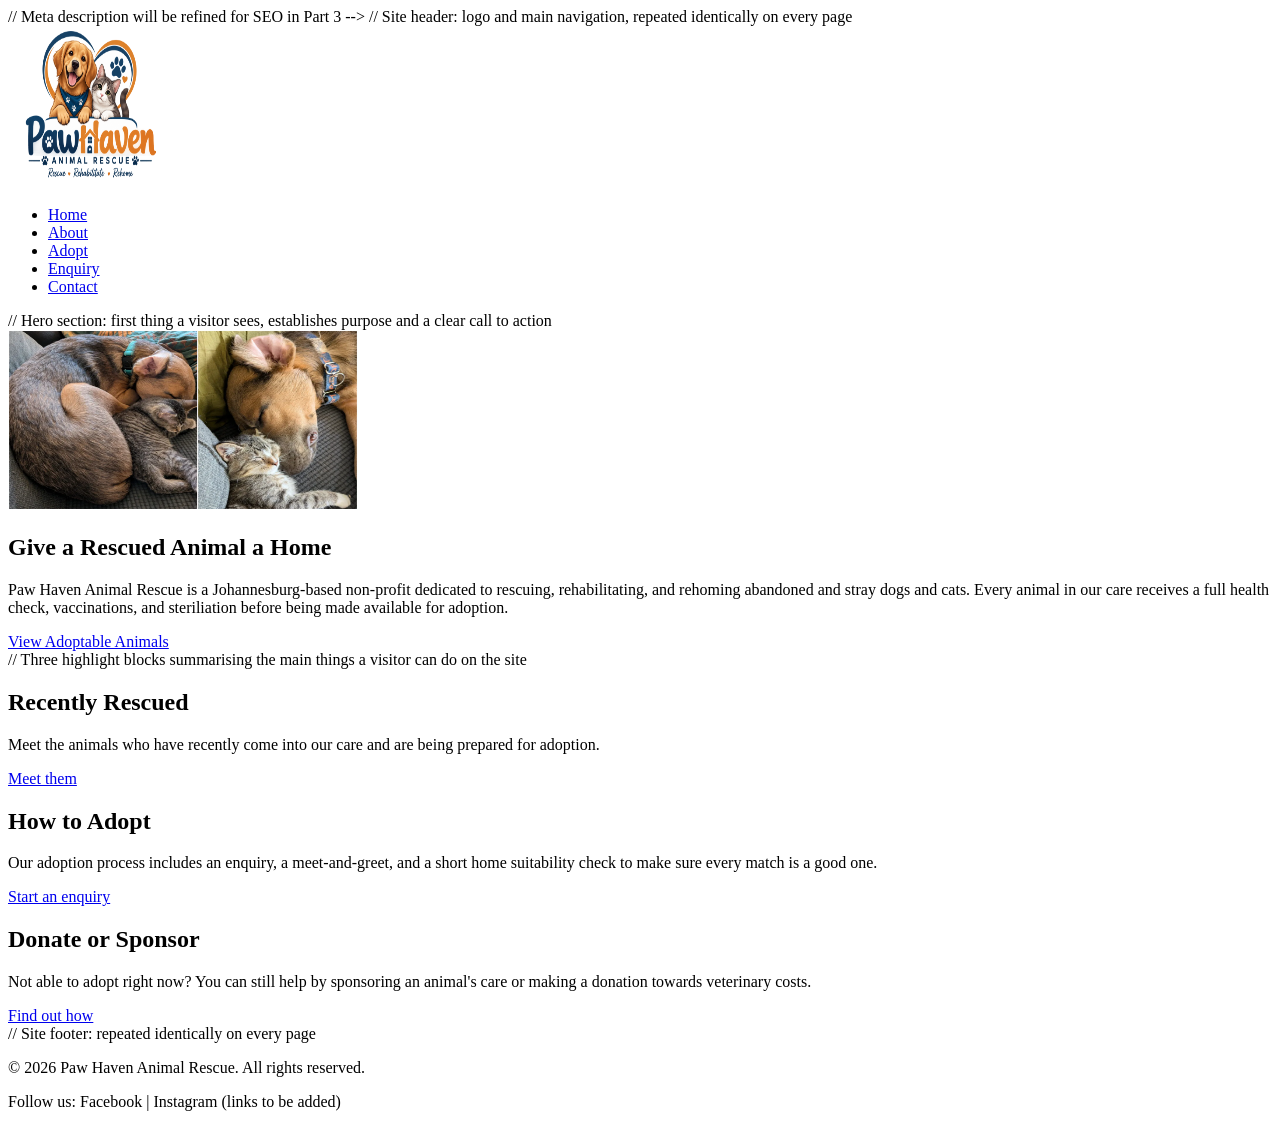
==== index.html @ 8718e5ca "Update budget section with detailed cost estimates and notes for Year 1" ====
<!DOCTYPE html>
<html lang="en">
<head>
    <meta charset="UTF-8">
    <meta name="viewport" content="width=device-width, initial-scale=1.0">
    <title>Paw Haven Animal Rescue | Home</title>
    // Meta description will be refined for SEO in Part 3 -->
    <meta name="description" content="Paw Haven Animal Rescue is a Johannesburg-based non-profit dedicated to rescuing, rehabilitating, and rehoming abandoned and stray animals.">
</head>
<body>

    // Site header: logo and main navigation, repeated identically on every page
    <header>
    <img src="images/logo.png" alt="Paw Haven Animal Rescue logo" width="165" height="160">
        <nav>
            <ul>
                <li><a href="index.html">Home</a></li>
                <li><a href="about.html">About</a></li>
                <li><a href="adopt.html">Adopt</a></li>
                <li><a href="enquiry.html">Enquiry</a></li>
                <li><a href="contact.html">Contact</a></li>
            </ul>
        </nav>
    </header>

<main>
        // Hero section: first thing a visitor sees, establishes purpose and a clear call to action
        <section id="hero">
            <img src="images\Rescued dog and cat.webp"alt="Rescued dog and cat at Paw Haven shelter"width="350" height="180">
            <h1>Give a Rescued Animal a Home</h1>
            <p>Paw Haven Animal Rescue is a Johannesburg-based non-profit dedicated to rescuing,
                rehabilitating, and rehoming abandoned and stray dogs and cats. Every animal in our
                care receives a full health check, vaccinations, and steriliation before being made
                available for adoption.</p>
            <a href="adopt.html">View Adoptable Animals</a>
        </section>

        // Three highlight blocks summarising the main things a visitor can do on the site
        <section id="highlights">
            <article>
                <h2>Recently Rescued</h2>
                <p>Meet the animals who have recently come into our care and are being prepared
                    for adoption.</p>
                <a href="adopt.html">Meet them</a>
            </article>
            <article>
                <h2>How to Adopt</h2>
                <p>Our adoption process includes an enquiry, a meet-and-greet, and a short home
                    suitability check to make sure every match is a good one.</p>
                <a href="enquiry.html">Start an enquiry</a>
            </article>
            <article>
                <h2>Donate or Sponsor</h2>
                <p>Not able to adopt right now? You can still help by sponsoring an animal's care
                    or making a donation towards veterinary costs.</p>
                <a href="enquiry.html">Find out how</a>
            </article>
        </section>
    </main>

    // Site footer: repeated identically on every page
    <footer>
        <p>&copy; 2026 Paw Haven Animal Rescue. All rights reserved.</p>
        <p>Follow us: Facebook | Instagram (links to be added)</p>
    </footer>

</body>
</html>
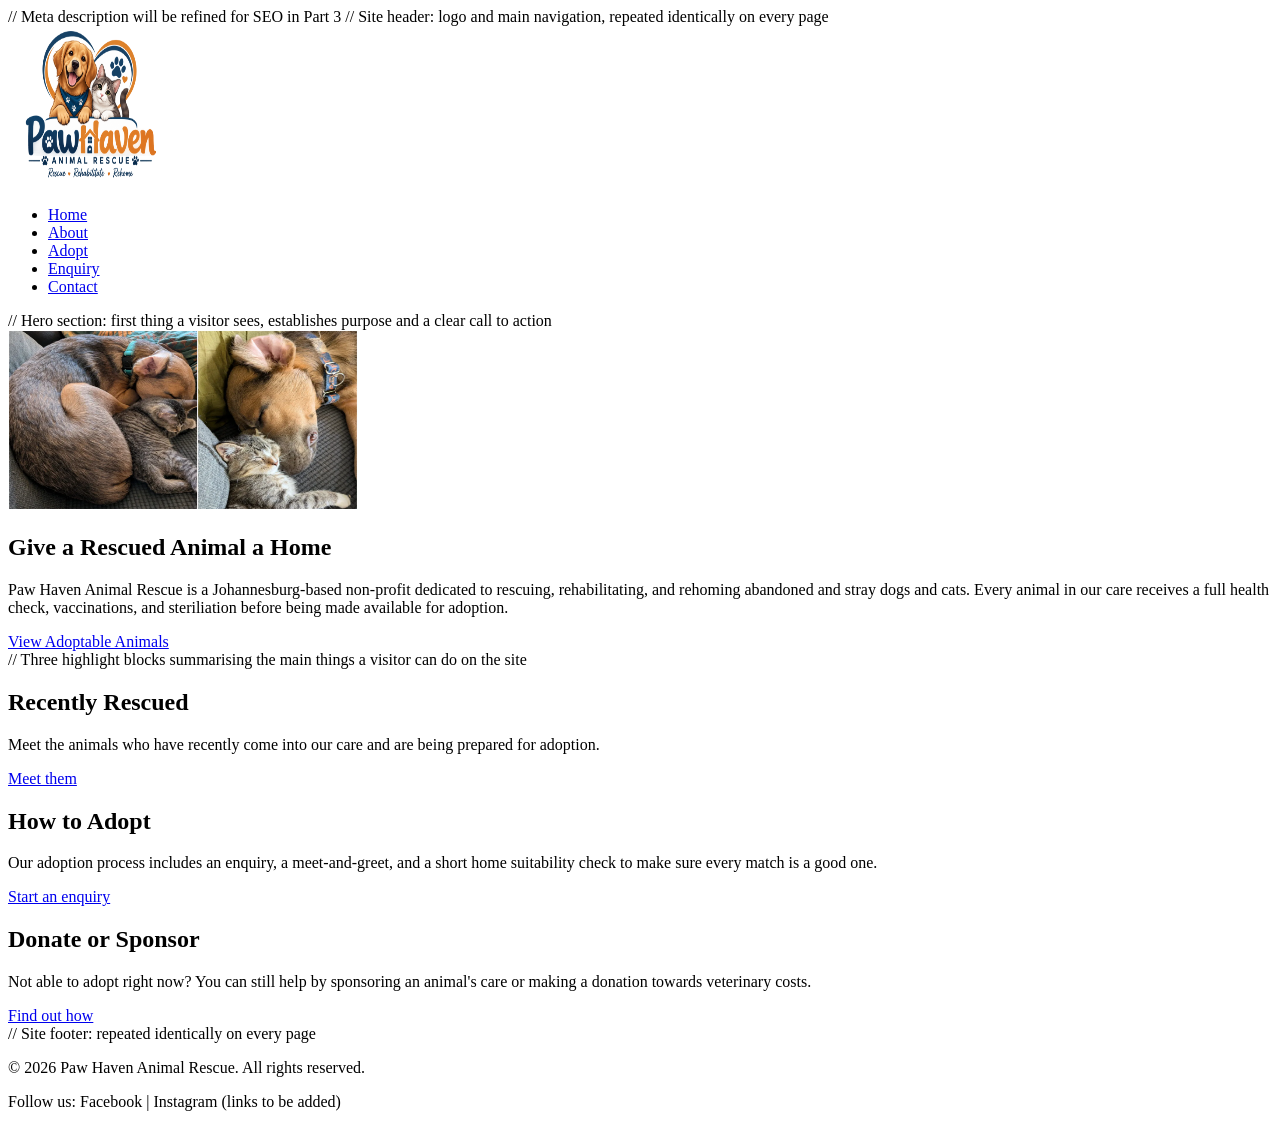
==== commit 77393bc0: "Fix comment formatting in index.html for clarity" ====
--- a/index.html
+++ b/index.html
@@ -4,8 +4,9 @@
     <meta charset="UTF-8">
     <meta name="viewport" content="width=device-width, initial-scale=1.0">
     <title>Paw Haven Animal Rescue | Home</title>
-    // Meta description will be refined for SEO in Part 3 -->
+    // Meta description will be refined for SEO in Part 3 
     <meta name="description" content="Paw Haven Animal Rescue is a Johannesburg-based non-profit dedicated to rescuing, rehabilitating, and rehoming abandoned and stray animals.">
+    <link rel="stylesheet" href="css/style.css">
 </head>
 <body>
 
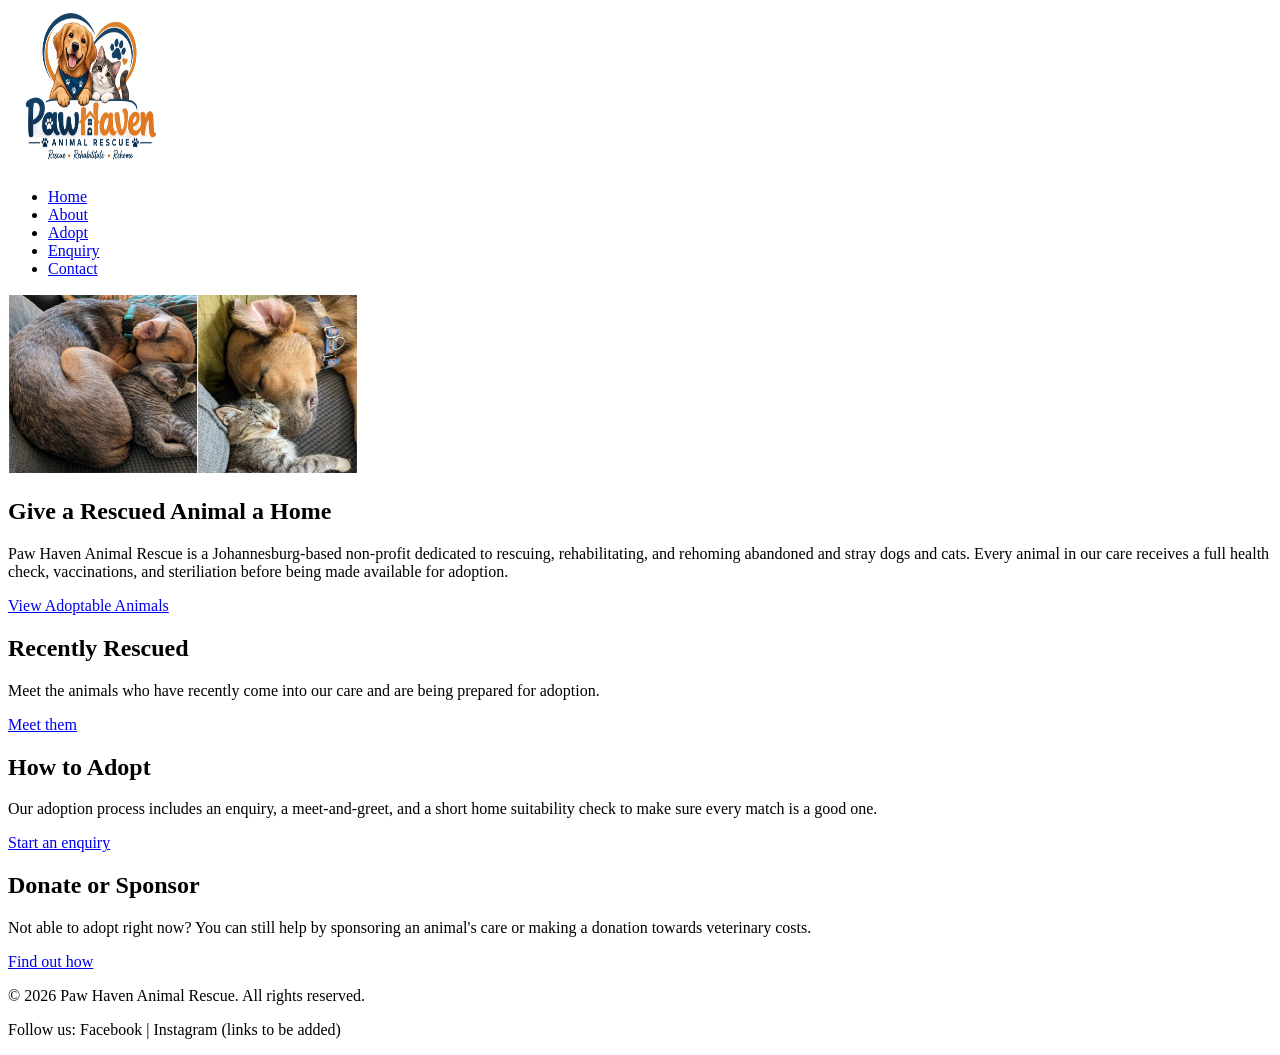
==== commit df9d0b17: "Remove stylesheet links and update comments to HTML syntax in multiple pages" ====
--- a/index.html
+++ b/index.html
@@ -4,13 +4,12 @@
     <meta charset="UTF-8">
     <meta name="viewport" content="width=device-width, initial-scale=1.0">
     <title>Paw Haven Animal Rescue | Home</title>
-    // Meta description will be refined for SEO in Part 3 
+    <!-- Meta description will be refined for SEO in Part 3 -->
     <meta name="description" content="Paw Haven Animal Rescue is a Johannesburg-based non-profit dedicated to rescuing, rehabilitating, and rehoming abandoned and stray animals.">
-    <link rel="stylesheet" href="css/style.css">
 </head>
 <body>
 
-    // Site header: logo and main navigation, repeated identically on every page
+    <!-- Site header: logo and main navigation, repeated identically on every page -->
     <header>
     <img src="images/logo.png" alt="Paw Haven Animal Rescue logo" width="165" height="160">
         <nav>
@@ -25,7 +24,7 @@
     </header>
 
 <main>
-        // Hero section: first thing a visitor sees, establishes purpose and a clear call to action
+        <!-- Hero section: first thing a visitor sees, establishes purpose and a clear call to action -->
         <section id="hero">
             <img src="images\Rescued dog and cat.webp"alt="Rescued dog and cat at Paw Haven shelter"width="350" height="180">
             <h1>Give a Rescued Animal a Home</h1>
@@ -36,7 +35,7 @@
             <a href="adopt.html">View Adoptable Animals</a>
         </section>
 
-        // Three highlight blocks summarising the main things a visitor can do on the site
+        <!-- Three highlight blocks summarising the main things a visitor can do on the site -->
         <section id="highlights">
             <article>
                 <h2>Recently Rescued</h2>
@@ -59,7 +58,7 @@
         </section>
     </main>
 
-    // Site footer: repeated identically on every page
+    <!-- Site footer: repeated identically on every page -->
     <footer>
         <p>&copy; 2026 Paw Haven Animal Rescue. All rights reserved.</p>
         <p>Follow us: Facebook | Instagram (links to be added)</p>
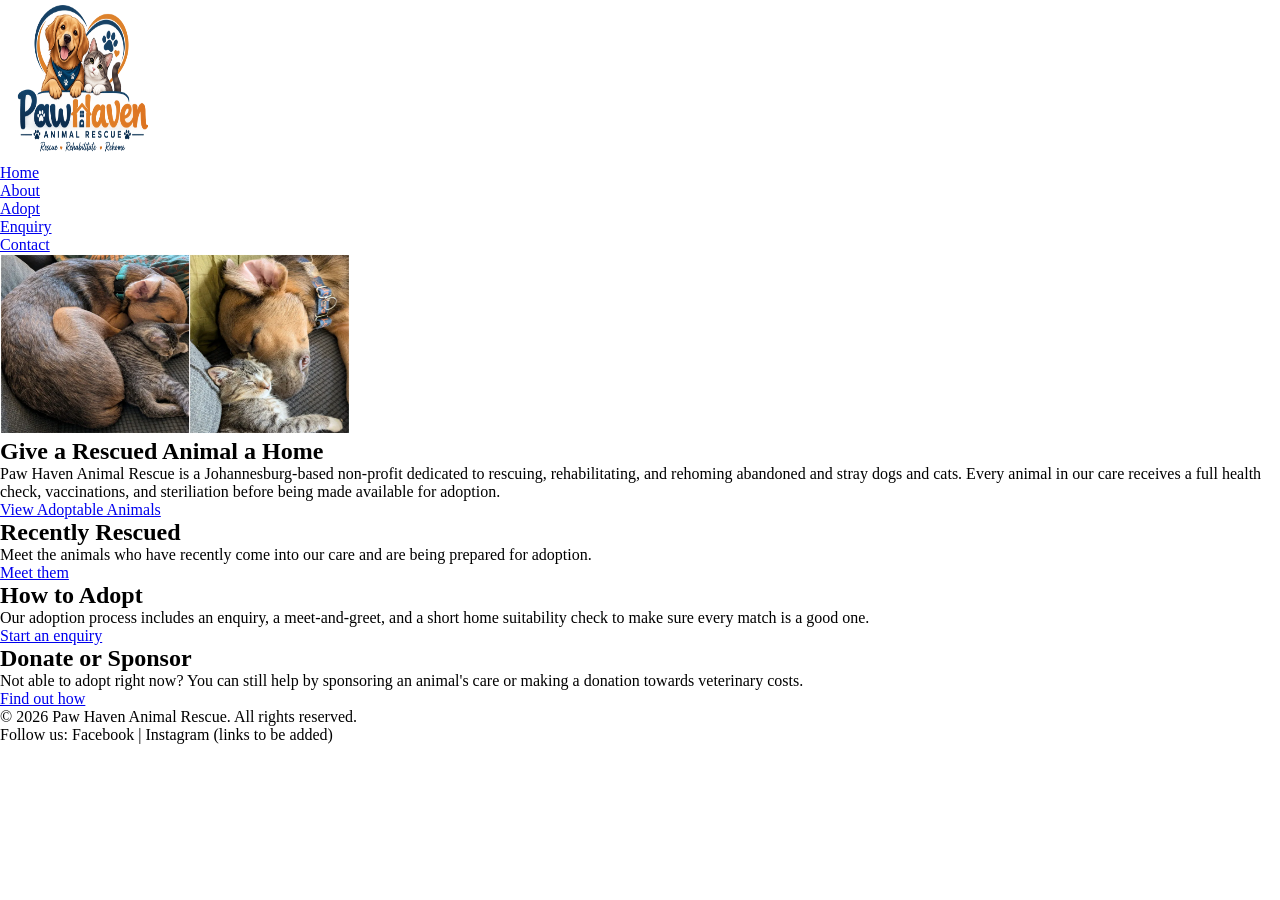
==== commit 98cff3df: "Add stylesheet link to about, adopt, contact, enquiry, and index pages" ====
--- a/index.html
+++ b/index.html
@@ -6,6 +6,7 @@
     <title>Paw Haven Animal Rescue | Home</title>
     <!-- Meta description will be refined for SEO in Part 3 -->
     <meta name="description" content="Paw Haven Animal Rescue is a Johannesburg-based non-profit dedicated to rescuing, rehabilitating, and rehoming abandoned and stray animals.">
+     <link rel="stylesheet" href="css/style.css">
 </head>
 <body>
 
--- a/css/style.css
+++ b/css/style.css
@@ -0,0 +1,5 @@
+* {
+    margin: 0;
+    padding: 0;
+    box-sizing: border-box; /* padding/border are included in an element's width, not added on top */
+}
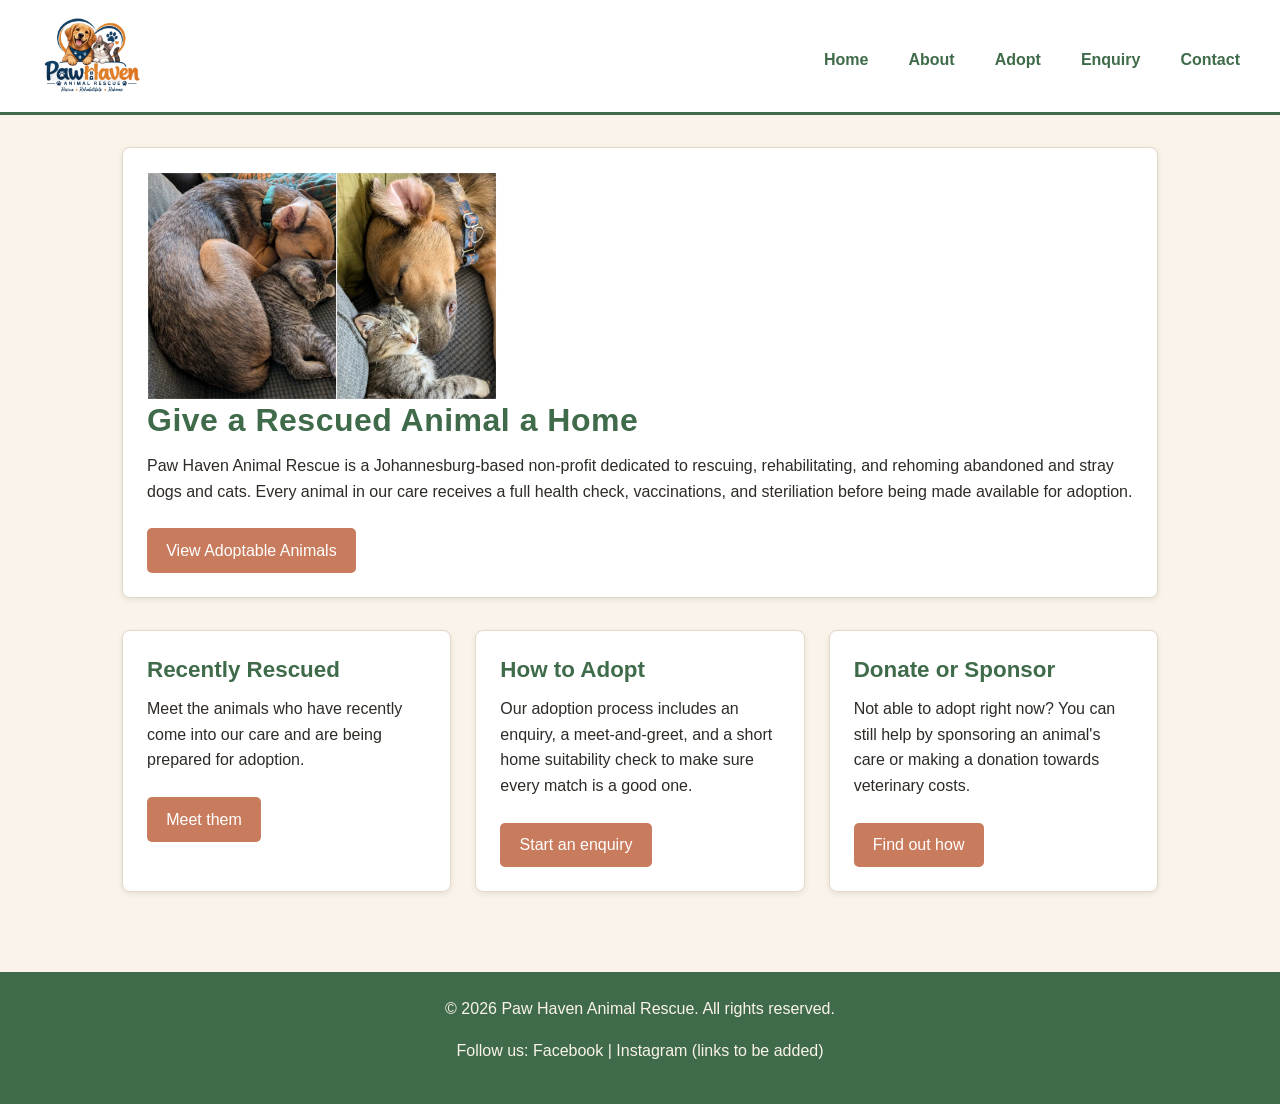
==== commit edd8bf8a: "Refine meta description and add keywords for SEO optimization" ====
--- a/index.html
+++ b/index.html
@@ -4,8 +4,8 @@
     <meta charset="UTF-8">
     <meta name="viewport" content="width=device-width, initial-scale=1.0">
     <title>Paw Haven Animal Rescue | Home</title>
-    <!-- Meta description will be refined for SEO in Part 3 -->
-    <meta name="description" content="Paw Haven Animal Rescue is a Johannesburg-based non-profit dedicated to rescuing, rehabilitating, and rehoming abandoned and stray animals.">
+    <meta name="description" content="Learn how Paw Haven Animal Rescue supports rescued dogs and cats and find out how to adopt, volunteer or sponsor animal care in Johannesburg.">
+    <meta name="keywords" content="animal rescue Johannesburg, adopt a dog, adopt a cat, volunteer animal shelter, sponsor animal care">
      <link rel="stylesheet" href="css/style.css">
 </head>
 <body>
--- a/css/style.css
+++ b/css/style.css
@@ -3,3 +3,238 @@
     padding: 0;
     box-sizing: border-box; /* padding/border are included in an element's width, not added on top */
 }
+
+body {
+    font-family: 'Segoe UI', Arial, sans-serif;
+    font-size: 1rem;           /* 1rem = the browser default, usually 16px */
+    line-height: 1.6;
+    color: #2E2A26;
+    background-color: #FAF3E9; /* cream base tone from the Part 1 Design & UX proposal */
+}
+
+img {
+    max-width: 100%;   /* image never grows wider than its container */
+    height: auto;       /* height scales proportionally, keeping the photo undistorted */
+    display: block;
+}
+
+a {
+    text-decoration: none;
+    color: inherit;
+}
+
+ul {
+    list-style: none;
+}
+
+/*TYPOGRAPHY*/
+h1, h2, h3 {
+    font-family: 'Trebuchet MS', Verdana, sans-serif; /* rounded, friendly heading font per proposal */
+    color: #3F6B4A; /* forest-green accent from the Part 1 proposal */
+    line-height: 1.3;
+    margin-bottom: 0.75rem;
+}
+
+h1 {
+    font-size: 2rem;
+    letter-spacing: 0.5px;
+}
+
+h2 {
+    font-size: 1.4rem;
+}
+
+p {
+    margin-bottom: 1rem;
+}
+
+/*LAYOUT STRUCTURE */
+header {
+    display: flex;
+    align-items: center;
+    justify-content: space-between;
+    flex-wrap: wrap;
+    padding: 1rem 2rem;
+    background-color: #FFFFFF;
+    border-bottom: 3px solid #3F6B4A;
+}
+
+
+nav ul {
+    display: flex;
+    gap: 1.5rem;
+}
+
+main {
+    max-width: 1100px;
+    margin: 0 auto;   /* centers the main content column on wide screens */
+    padding: 2rem;
+}
+
+/* Home page: three highlight cards sit side by side */
+#highlights {
+    display: flex;
+    gap: 1.5rem;
+    flex-wrap: wrap;
+    margin-top: 2rem;
+}
+
+#highlights article {
+    flex: 1 1 250px; /* grow, shrink, but prefer 250px — lets cards wrap on narrow screens */
+}
+
+/* Adopt page: four animal cards in a row that wraps */
+#animal-list {
+    display: flex;
+    gap: 1.5rem;
+    flex-wrap: wrap;
+    margin-top: 1.5rem;
+}
+
+#animal-list article {
+    flex: 1 1 220px;
+}
+
+/* Contact page: two location cards side by side */
+#locations article {
+    margin-bottom: 1.5rem;
+}
+
+footer {
+    text-align: center;
+    padding: 1.5rem;
+    margin-top: 3rem;
+    background-color: #3F6B4A;
+    color: #FAF3E9;
+}
+
+/* DECORATION AND COLOUR */
+header img {
+    width: 120px;
+    height: auto;
+}
+
+#hero, #highlights article, #animal-list article, #locations article,
+#enquiry-form, #contact-form {
+    background-color: #FFFFFF;
+    border: 1px solid #E4D9C8;
+    border-radius: 8px;
+    box-shadow: 0 2px 6px rgba(0, 0, 0, 0.08);
+    padding: 1.5rem;
+}
+
+a, button {
+    display: inline-block;
+    background-color: #C97C5D; /* terracotta accent from the Part 1 proposal */
+    color: #FFFFFF;
+    padding: 0.6rem 1.2rem;
+    border: none;
+    border-radius: 5px;
+    font-size: 1rem;
+    cursor: pointer;
+    margin-top: 0.5rem;
+}
+
+/* Nav links should look like nav links, not like the terracotta buttons above */
+nav a {
+    background-color: transparent;
+    color: #3F6B4A;
+    padding: 0.3rem 0.5rem;
+    font-weight: bold;
+}
+
+/*  PSEUDO-CLAS */
+nav a:hover {
+    color: #C97C5D;             /* nav link turns terracotta on hover */
+    text-decoration: underline;
+}
+
+a:hover, button:hover {
+    background-color: #A8613F;  /* darker terracotta on hover = clear feedback */
+}
+
+button:active {
+    background-color: #8B4E32;  /* darkest shade the instant it's clicked */
+}
+
+input:focus, select:focus, textarea:focus {
+    outline: 2px solid #3F6B4A; /* clear visual focus ring for keyboard users */
+    outline-offset: 2px;
+}
+
+/* FORMS (Enquiry and Contact pages)*/
+form {
+    display: flex;
+    flex-direction: column;
+    max-width: 500px;
+}
+
+label {
+    font-weight: bold;
+    margin-top: 1rem;
+    margin-bottom: 0.3rem;
+}
+
+input, select, textarea {
+    padding: 0.6rem;
+    border: 1px solid #C9BBA5;
+    border-radius: 4px;
+    font-family: inherit;
+    font-size: 1rem;
+}
+
+form button {
+    align-self: flex-start;
+    margin-top: 1.5rem;
+}
+
+/*RESPONSIVE DESIGN */
+
+/* ---- Tablet: 768px and below ---- */
+@media (max-width: 768px) {
+    main {
+        padding: 1.5rem;
+    }
+
+    h1 {
+        font-size: 1.6rem; /* headings shrink slightly so they don't wrap awkwardly */
+    }
+
+    /* Highlight cards and animal cards each drop to two per row instead of four */
+    #highlights article,
+    #animal-list article {
+        flex: 1 1 45%;
+    }
+}
+
+/* ---- Mobile: 480px and below ---- */
+@media (max-width: 480px) {
+    header {
+        flex-direction: column;   /* logo stacks above the nav instead of sitting beside it */
+        align-items: flex-start;
+    }
+
+    nav ul {
+        flex-direction: column;   /* nav links stack vertically instead of running in a row */
+        gap: 0.5rem;
+        width: 100%;
+    }
+
+    h1 {
+        font-size: 1.4rem;
+    }
+
+    body {
+        font-size: 0.95rem;
+    }
+
+    /* All cards become a single column on the smallest screens */
+    #highlights article,
+    #animal-list article {
+        flex: 1 1 100%;
+    }
+
+    form {
+        max-width: 100%;
+    }
+}
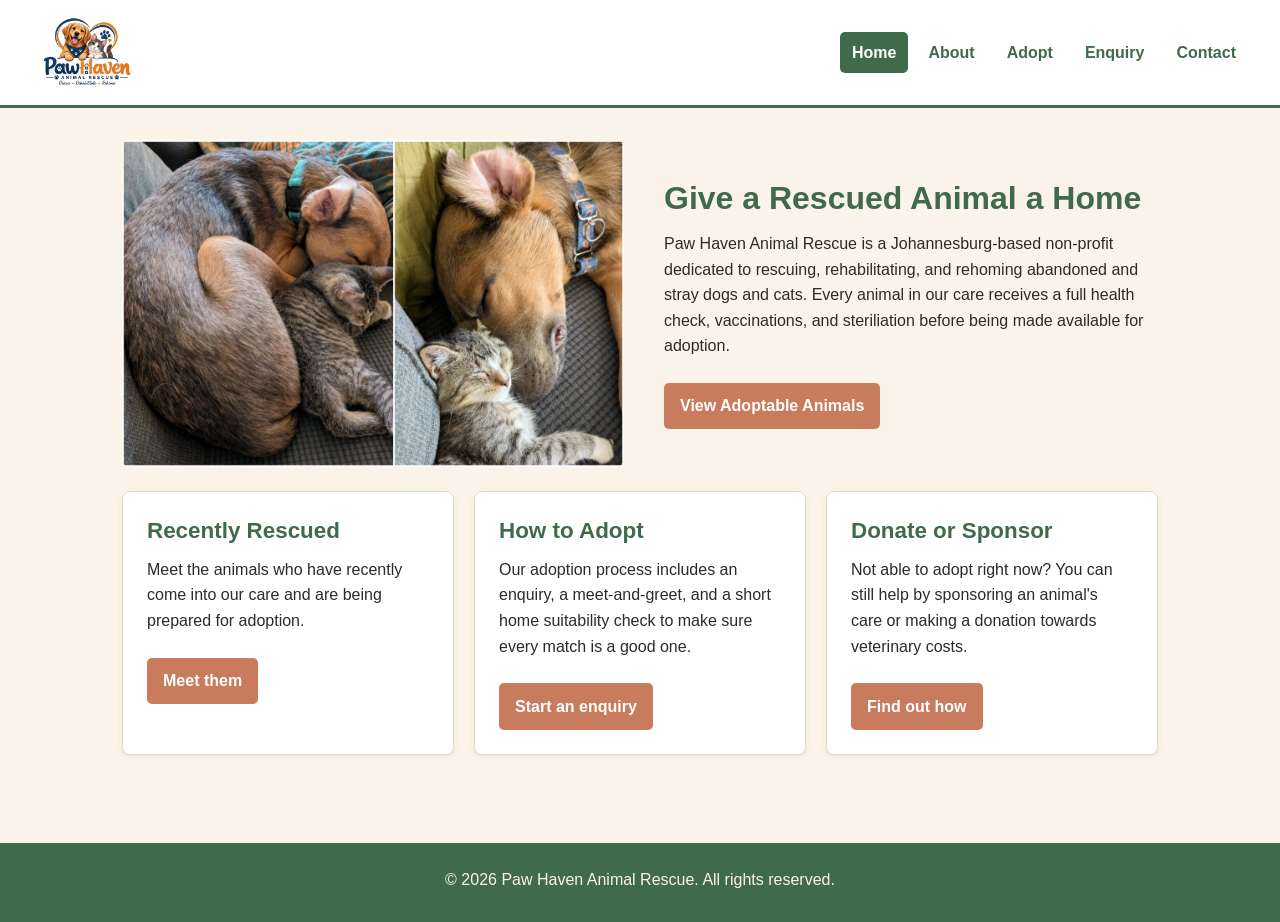
==== commit 4b319079: "Refactor enquiry and index pages for improved accessibility and structure; add JavaScript functional" ====
--- a/index.html
+++ b/index.html
@@ -6,16 +6,20 @@
     <title>Paw Haven Animal Rescue | Home</title>
     <meta name="description" content="Learn how Paw Haven Animal Rescue supports rescued dogs and cats and find out how to adopt, volunteer or sponsor animal care in Johannesburg.">
     <meta name="keywords" content="animal rescue Johannesburg, adopt a dog, adopt a cat, volunteer animal shelter, sponsor animal care">
-     <link rel="stylesheet" href="css/style.css">
+    <link rel="stylesheet" href="css/style.css">
+    <script src="js/script.js" defer></script>
 </head>
 <body>
+    <a class="skip-link" href="#main-content">Skip to main content</a>
 
     <!-- Site header: logo and main navigation, repeated identically on every page -->
-    <header>
-    <img src="images/logo.png" alt="Paw Haven Animal Rescue logo" width="165" height="160">
-        <nav>
+    <header class="site-header">
+        <a class="logo-link" href="index.html" aria-label="Paw Haven home">
+            <img src="images/logo.png" alt="Paw Haven Animal Rescue logo" width="165" height="160">
+        </a>
+        <nav aria-label="Main navigation">
             <ul>
-                <li><a href="index.html">Home</a></li>
+                <li><a href="index.html" aria-current="page">Home</a></li>
                 <li><a href="about.html">About</a></li>
                 <li><a href="adopt.html">Adopt</a></li>
                 <li><a href="enquiry.html">Enquiry</a></li>
@@ -24,46 +28,47 @@
         </nav>
     </header>
 
-<main>
+    <!-- The main content introduces the rescue and the three main site pathways. -->
+    <main id="main-content">
         <!-- Hero section: first thing a visitor sees, establishes purpose and a clear call to action -->
-        <section id="hero">
-            <img src="images\Rescued dog and cat.webp"alt="Rescued dog and cat at Paw Haven shelter"width="350" height="180">
-            <h1>Give a Rescued Animal a Home</h1>
-            <p>Paw Haven Animal Rescue is a Johannesburg-based non-profit dedicated to rescuing,
-                rehabilitating, and rehoming abandoned and stray dogs and cats. Every animal in our
-                care receives a full health check, vaccinations, and steriliation before being made
-                available for adoption.</p>
-            <a href="adopt.html">View Adoptable Animals</a>
+        <section id="hero" class="hero-section">
+            <img class="hero-image" src="images/Rescued dog and cat.webp" alt="Rescued dog and cat at Paw Haven shelter" width="350" height="180">
+            <div class="hero-copy">
+                <h1>Give a Rescued Animal a Home</h1>
+                <p>Paw Haven Animal Rescue is a Johannesburg-based non-profit dedicated to rescuing,
+                    rehabilitating, and rehoming abandoned and stray dogs and cats. Every animal in our
+                    care receives a full health check, vaccinations, and steriliation before being made
+                    available for adoption.</p>
+                <a class="button-link" href="adopt.html">View Adoptable Animals</a>
+            </div>
         </section>
 
         <!-- Three highlight blocks summarising the main things a visitor can do on the site -->
-        <section id="highlights">
-            <article>
+        <section id="highlights" aria-label="Ways to get involved">
+            <article class="content-card">
                 <h2>Recently Rescued</h2>
                 <p>Meet the animals who have recently come into our care and are being prepared
                     for adoption.</p>
-                <a href="adopt.html">Meet them</a>
+                <a class="button-link" href="adopt.html">Meet them</a>
             </article>
-            <article>
+            <article class="content-card">
                 <h2>How to Adopt</h2>
                 <p>Our adoption process includes an enquiry, a meet-and-greet, and a short home
                     suitability check to make sure every match is a good one.</p>
-                <a href="enquiry.html">Start an enquiry</a>
+                <a class="button-link" href="enquiry.html">Start an enquiry</a>
             </article>
-            <article>
+            <article class="content-card">
                 <h2>Donate or Sponsor</h2>
                 <p>Not able to adopt right now? You can still help by sponsoring an animal's care
                     or making a donation towards veterinary costs.</p>
-                <a href="enquiry.html">Find out how</a>
+                <a class="button-link" href="enquiry.html">Find out how</a>
             </article>
         </section>
     </main>
 
     <!-- Site footer: repeated identically on every page -->
-    <footer>
+    <footer class="site-footer">
         <p>&copy; 2026 Paw Haven Animal Rescue. All rights reserved.</p>
-        <p>Follow us: Facebook | Instagram (links to be added)</p>
     </footer>
-
 </body>
 </html>
--- a/css/style.css
+++ b/css/style.css
@@ -1,240 +1,232 @@
+/* Reset and shared colour tokens keep the layout consistent across every page. */
 * {
+    box-sizing: border-box;
     margin: 0;
     padding: 0;
-    box-sizing: border-box; /* padding/border are included in an element's width, not added on top */
-}
+}
+
+:root {
+    --forest-green: #3F6B4A;
+    --terracotta: #C97C5D;
+    --terracotta-dark: #A8613F;
+    --cream: #FAF3E9;
+    --ink: #2E2A26;
+    --border: #E4D9C8;
+    --white: #FFFFFF;
+    --error: #9B1C1C;
+}
+
+html { scroll-behavior: smooth; }
 
 body {
     font-family: 'Segoe UI', Arial, sans-serif;
-    font-size: 1rem;           /* 1rem = the browser default, usually 16px */
+    font-size: 1rem;
     line-height: 1.6;
-    color: #2E2A26;
-    background-color: #FAF3E9; /* cream base tone from the Part 1 Design & UX proposal */
-}
-
-img {
-    max-width: 100%;   /* image never grows wider than its container */
-    height: auto;       /* height scales proportionally, keeping the photo undistorted */
-    display: block;
-}
-
-a {
-    text-decoration: none;
-    color: inherit;
-}
-
-ul {
-    list-style: none;
-}
-
-/*TYPOGRAPHY*/
+    color: var(--ink);
+    background-color: var(--cream);
+}
+
+img, iframe { max-width: 100%; }
+img { display: block; height: auto; }
+a { color: var(--forest-green); }
+a:hover { color: var(--terracotta-dark); }
+
+a:focus-visible, button:focus-visible, input:focus-visible,
+select:focus-visible, textarea:focus-visible, summary:focus-visible,
+.lightbox-image:focus-visible {
+    outline: 3px solid var(--terracotta-dark);
+    outline-offset: 3px;
+}
+
+.skip-link {
+    position: absolute;
+    left: -9999px;
+    top: 0;
+    z-index: 1000;
+    padding: 0.75rem 1rem;
+    background: var(--white);
+}
+.skip-link:focus { left: 1rem; top: 1rem; }
+
+/* Typography and spacing establish a clear reading hierarchy. */
 h1, h2, h3 {
-    font-family: 'Trebuchet MS', Verdana, sans-serif; /* rounded, friendly heading font per proposal */
-    color: #3F6B4A; /* forest-green accent from the Part 1 proposal */
+    font-family: 'Trebuchet MS', Verdana, sans-serif;
+    color: var(--forest-green);
     line-height: 1.3;
     margin-bottom: 0.75rem;
 }
-
-h1 {
-    font-size: 2rem;
-    letter-spacing: 0.5px;
-}
-
-h2 {
-    font-size: 1.4rem;
-}
-
-p {
-    margin-bottom: 1rem;
-}
-
-/*LAYOUT STRUCTURE */
-header {
+h1 { font-size: 2rem; }
+h2 { font-size: 1.4rem; }
+p { margin-bottom: 1rem; }
+
+/* Header and navigation share the same structure on every page. */
+.site-header {
     display: flex;
     align-items: center;
     justify-content: space-between;
-    flex-wrap: wrap;
+    gap: 1.5rem;
     padding: 1rem 2rem;
-    background-color: #FFFFFF;
-    border-bottom: 3px solid #3F6B4A;
-}
-
-
-nav ul {
-    display: flex;
-    gap: 1.5rem;
-}
-
-main {
-    max-width: 1100px;
-    margin: 0 auto;   /* centers the main content column on wide screens */
-    padding: 2rem;
-}
-
-/* Home page: three highlight cards sit side by side */
-#highlights {
-    display: flex;
-    gap: 1.5rem;
-    flex-wrap: wrap;
+    background: var(--white);
+    border-bottom: 3px solid var(--forest-green);
+}
+.logo-link { flex: 0 0 auto; }
+.site-header .logo-link img { width: 110px; height: auto; }
+nav ul { display: flex; flex-wrap: wrap; align-items: center; gap: 0.5rem; list-style: none; }
+nav a {
+    display: inline-block;
+    padding: 0.5rem 0.75rem;
+    color: var(--forest-green);
+    font-weight: 700;
+    text-decoration: none;
+    border-radius: 5px;
+}
+nav a:hover, nav a[aria-current="page"] { color: var(--white); background: var(--forest-green); }
+
+/* Main content, cards and call-to-action links form the reusable page layout. */
+main { width: min(1100px, 100%); margin: 0 auto; padding: 2rem; }
+section { margin-bottom: 1.5rem; }
+.content-card {
+    padding: 1.5rem;
+    background: var(--white);
+    border: 1px solid var(--border);
+    border-radius: 8px;
+    box-shadow: 0 2px 6px rgba(0, 0, 0, 0.06);
+}
+.page-intro { margin-bottom: 1.5rem; }
+.hero-section {
+    display: grid;
+    grid-template-columns: minmax(0, 1fr) minmax(0, 1fr);
+    align-items: center;
+    gap: 2rem;
+}
+.hero-image { width: 100%; max-height: 440px; object-fit: cover; border-radius: 8px; }
+.hero-copy { padding: 0.5rem; }
+#highlights { display: grid; grid-template-columns: repeat(3, minmax(0, 1fr)); gap: 1.25rem; }
+#highlights article { display: flex; flex-direction: column; align-items: flex-start; }
+.button-link, button {
+    display: inline-block;
+    width: fit-content;
+    margin-top: 0.5rem;
+    padding: 0.65rem 1rem;
+    border: 0;
+    border-radius: 5px;
+    background: var(--terracotta);
+    color: var(--white);
+    font: inherit;
+    font-weight: 600;
+    text-align: center;
+    text-decoration: none;
+    cursor: pointer;
+}
+.button-link:hover, button:hover { background: var(--terracotta-dark); color: var(--white); }
+button:active { transform: translateY(1px); }
+.feature-image { width: min(700px, 100%); max-height: 430px; margin: 1rem auto 0; object-fit: cover; border-radius: 6px; }
+.two-column-section { display: grid; grid-template-columns: repeat(2, minmax(0, 1fr)); gap: 1.25rem; }
+.content-list { padding-left: 1.4rem; list-style: disc; }
+.content-list li { margin-bottom: 0.5rem; }
+details { padding: 0.8rem 0; border-top: 1px solid var(--border); }
+summary { color: var(--forest-green); font-weight: 700; cursor: pointer; }
+details p { margin: 0.6rem 0 0; }
+
+/* Search controls and animal cards stay aligned as visitors filter the list. */
+.animal-tools { display: grid; grid-template-columns: 2fr 1fr 1fr; gap: 1rem; align-items: end; }
+.field-group { display: flex; flex-direction: column; gap: 0.3rem; margin-bottom: 1rem; }
+.field-group label { font-weight: 700; }
+input, select, textarea {
+    width: 100%;
+    padding: 0.7rem;
+    border: 1px solid #BDAF9A;
+    border-radius: 4px;
+    background: var(--white);
+    color: var(--ink);
+    font: inherit;
+}
+textarea { resize: vertical; }
+.results-message { grid-column: 1 / -1; margin: 0; }
+.animal-grid { display: grid; grid-template-columns: repeat(4, minmax(0, 1fr)); gap: 1.25rem; align-items: stretch; }
+.animal-card { display: flex; flex-direction: column; align-items: flex-start; }
+.animal-card > img { width: 100%; aspect-ratio: 1 / 1; object-fit: cover; border-radius: 6px; margin-bottom: 1rem; }
+.lightbox-image { cursor: zoom-in; }
+.animal-card .animal-facts { font-size: 0.93rem; font-weight: 600; }
+.animal-card .button-link { margin-top: auto; }
+.empty-results { grid-column: 1 / -1; padding: 1rem; text-align: center; }
+.page-callout { margin-top: 1.5rem; }
+
+/* The maps and forms use the same card treatment and readable status feedback. */
+.location-grid { display: grid; grid-template-columns: repeat(2, minmax(0, 1fr)); gap: 1.25rem; }
+.location-card iframe { width: 100%; height: 280px; border: 0; border-radius: 6px; }
+.form-panel { max-width: 760px; margin: 0 auto 1.5rem; }
+.form-panel form { max-width: 600px; }
+.field-error { color: var(--error); font-size: 0.9rem; }
+.form-status { margin-top: 1rem; padding: 0.75rem; border-radius: 5px; }
+.form-status:empty { display: none; }
+.form-status.success { background: #E8F4E8; border: 1px solid #9BC69B; color: #1F542A; }
+.form-status.error { background: #FFF0F0; border: 1px solid #D99; color: var(--error); }
+.email-draft-link { margin-top: 0.75rem; }
+[hidden] { display: none !important; }
+button:disabled { cursor: wait; opacity: 0.7; }
+
+/* Footer links remain legible against the dark green background. */
+.site-footer {
     margin-top: 2rem;
-}
-
-#highlights article {
-    flex: 1 1 250px; /* grow, shrink, but prefer 250px — lets cards wrap on narrow screens */
-}
-
-/* Adopt page: four animal cards in a row that wraps */
-#animal-list {
-    display: flex;
-    gap: 1.5rem;
-    flex-wrap: wrap;
-    margin-top: 1.5rem;
-}
-
-#animal-list article {
-    flex: 1 1 220px;
-}
-
-/* Contact page: two location cards side by side */
-#locations article {
-    margin-bottom: 1.5rem;
-}
-
-footer {
+    padding: 1.5rem;
+    background: var(--forest-green);
+    color: var(--cream);
     text-align: center;
-    padding: 1.5rem;
-    margin-top: 3rem;
-    background-color: #3F6B4A;
-    color: #FAF3E9;
-}
-
-/* DECORATION AND COLOUR */
-header img {
-    width: 120px;
-    height: auto;
-}
-
-#hero, #highlights article, #animal-list article, #locations article,
-#enquiry-form, #contact-form {
-    background-color: #FFFFFF;
-    border: 1px solid #E4D9C8;
+}
+.site-footer p { margin-bottom: 0.4rem; }
+.site-footer a { color: var(--white); }
+.site-footer a:hover { color: #F5D5C5; }
+
+/* The dialog enlarges animal photos while keeping a keyboard-accessible close control. */
+.lightbox-dialog {
+    width: min(900px, calc(100% - 2rem));
+    max-width: 900px;
+    margin: auto;
+    padding: 1rem;
+    border: 0;
     border-radius: 8px;
-    box-shadow: 0 2px 6px rgba(0, 0, 0, 0.08);
-    padding: 1.5rem;
-}
-
-a, button {
-    display: inline-block;
-    background-color: #C97C5D; /* terracotta accent from the Part 1 proposal */
-    color: #FFFFFF;
-    padding: 0.6rem 1.2rem;
-    border: none;
-    border-radius: 5px;
-    font-size: 1rem;
-    cursor: pointer;
-    margin-top: 0.5rem;
-}
-
-/* Nav links should look like nav links, not like the terracotta buttons above */
-nav a {
-    background-color: transparent;
-    color: #3F6B4A;
-    padding: 0.3rem 0.5rem;
-    font-weight: bold;
-}
-
-/*  PSEUDO-CLAS */
-nav a:hover {
-    color: #C97C5D;             /* nav link turns terracotta on hover */
-    text-decoration: underline;
-}
-
-a:hover, button:hover {
-    background-color: #A8613F;  /* darker terracotta on hover = clear feedback */
-}
-
-button:active {
-    background-color: #8B4E32;  /* darkest shade the instant it's clicked */
-}
-
-input:focus, select:focus, textarea:focus {
-    outline: 2px solid #3F6B4A; /* clear visual focus ring for keyboard users */
-    outline-offset: 2px;
-}
-
-/* FORMS (Enquiry and Contact pages)*/
-form {
-    display: flex;
-    flex-direction: column;
-    max-width: 500px;
-}
-
-label {
-    font-weight: bold;
-    margin-top: 1rem;
-    margin-bottom: 0.3rem;
-}
-
-input, select, textarea {
-    padding: 0.6rem;
-    border: 1px solid #C9BBA5;
-    border-radius: 4px;
-    font-family: inherit;
-    font-size: 1rem;
-}
-
-form button {
-    align-self: flex-start;
-    margin-top: 1.5rem;
-}
-
-/*RESPONSIVE DESIGN */
-
-/* ---- Tablet: 768px and below ---- */
-@media (max-width: 768px) {
-    main {
-        padding: 1.5rem;
-    }
-
-    h1 {
-        font-size: 1.6rem; /* headings shrink slightly so they don't wrap awkwardly */
-    }
-
-    /* Highlight cards and animal cards each drop to two per row instead of four */
-    #highlights article,
-    #animal-list article {
-        flex: 1 1 45%;
-    }
-}
-
-/* ---- Mobile: 480px and below ---- */
-@media (max-width: 480px) {
-    header {
-        flex-direction: column;   /* logo stacks above the nav instead of sitting beside it */
-        align-items: flex-start;
-    }
-
-    nav ul {
-        flex-direction: column;   /* nav links stack vertically instead of running in a row */
-        gap: 0.5rem;
-        width: 100%;
-    }
-
-    h1 {
-        font-size: 1.4rem;
-    }
-
-    body {
-        font-size: 0.95rem;
-    }
-
-    /* All cards become a single column on the smallest screens */
-    #highlights article,
-    #animal-list article {
-        flex: 1 1 100%;
-    }
-
-    form {
-        max-width: 100%;
-    }
-}
+    background: var(--white);
+}
+.lightbox-dialog::backdrop { background: rgba(20, 20, 20, 0.82); }
+.lightbox-dialog img { max-height: 75vh; width: auto; margin: 0 auto; object-fit: contain; }
+.lightbox-dialog .lightbox-close { display: block; margin: 0 0 0.75rem auto; }
+.lightbox-caption { margin: 0.75rem 0 0; text-align: center; }
+
+/* Tablet layouts reduce columns before narrow screens cause cramped content. */
+@media (max-width: 900px) {
+    main { padding: 1.5rem; }
+    .site-header { padding: 1rem 1.5rem; }
+    .hero-section { gap: 1.25rem; }
+    #highlights { grid-template-columns: repeat(2, minmax(0, 1fr)); }
+    .animal-grid { grid-template-columns: repeat(2, minmax(0, 1fr)); }
+    .animal-tools { grid-template-columns: repeat(2, minmax(0, 1fr)); }
+    .animal-tools .field-group:first-child { grid-column: 1 / -1; }
+}
+
+/* Mobile layouts stack content and navigation to fit small screens. */
+@media (max-width: 600px) {
+    body { font-size: 0.96rem; }
+    h1 { font-size: 1.65rem; }
+    h2 { font-size: 1.25rem; }
+    .site-header { flex-direction: column; align-items: stretch; gap: 0.75rem; padding: 1rem; }
+    .site-header .logo-link { align-self: center; }
+    .site-header .logo-link img { width: 90px; }
+    nav ul { display: grid; grid-template-columns: repeat(2, minmax(0, 1fr)); gap: 0.4rem; }
+    nav li:last-child { grid-column: 1 / -1; }
+    nav a { display: block; padding: 0.55rem 0.4rem; text-align: center; }
+    main { padding: 1rem; }
+    .hero-section, .two-column-section, .location-grid { grid-template-columns: 1fr; }
+    .hero-copy { padding: 0; }
+    #highlights, .animal-grid { grid-template-columns: 1fr; }
+    .animal-tools { grid-template-columns: 1fr; }
+    .animal-tools .field-group:first-child { grid-column: auto; }
+    .content-card { padding: 1rem; }
+    .location-card iframe { height: 240px; }
+}
+
+/* Honour reduced-motion settings for visitors who prefer fewer animations. */
+@media (prefers-reduced-motion: reduce) {
+    html { scroll-behavior: auto; }
+    *, *::before, *::after { transition-duration: 0.01ms !important; animation-duration: 0.01ms !important; }
+}
